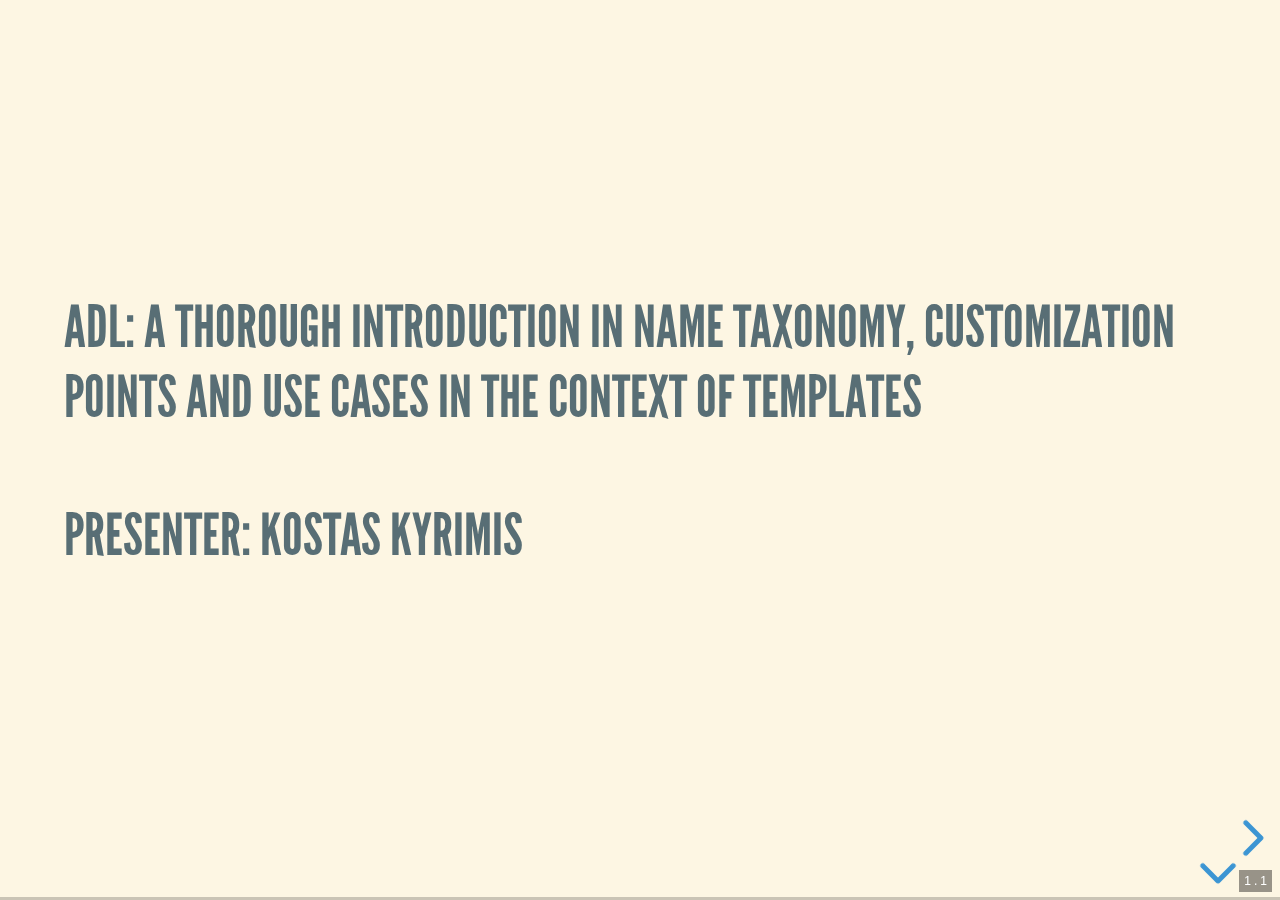
==== reveal.js/index.html @ f46b0c5a "Minor fixes" ====
<!doctype html>
<html>
  <head>
    <meta charset="utf-8">
    <meta name="viewport" content="width=device-width, initial-scale=1.0, maximum-scale=1.0, user-scalable=no">

    <title>reveal.js</title>

    <link rel="stylesheet" href="css/reset.css">
    <link rel="stylesheet" href="css/reveal.css">
    <link rel="stylesheet" href="css/theme/solarized.css">

    

    <!-- Theme used for syntax highlighting of code -->
    <link rel="stylesheet" href="lib/css/monokai.css">
    <style type="text/css">
      mark {
	  color: black;
      }
      .box {
	  width: 150px;
	  height: 75px;
	  background-color: black;
	  color: #fff;
	  padding: 20px;
	  position: relative;
	  margin: 40px;
	  float: left;
      }

      .box.arrow-top {
	  margin-top: 40px;
      }

      .box.arrow-top:after {
	  content: " ";
	  position: absolute;
	  right: 30px;
	  top: -15px;
	  border-top: none;
	  border-right: 15px solid transparent;
	  border-left: 15px solid transparent;
	  border-bottom: 15px solid black;
      }

      .box.arrow-right:after {
	  content: " ";
	  position: absolute;
	  right: -15px;
	  top: 15px;
	  border-top: 15px solid transparent;
	  border-right: none;
	  border-left: 15px solid black;
	  border-bottom: 15px solid transparent;
      }

      .box.arrow-bottom:after {
	  content: " ";
	  position: absolute;
	  right: 30px;
	  bottom: -15px;
	  border-top: 15px solid black;
	  border-right: 15px solid transparent;
	  border-left: 15px solid transparent;
	  border-bottom: none;
      }

      .box.arrow-left:after {
	  content: " ";
	  position: absolute;
	  left: -15px;
	  top: 15px;
	  border-top: 15px solid transparent;
	  border-right: 15px solid black;
	  border-left: none;
	  border-bottom: 15px solid transparent;
      }      
    </style>

    <!-- Printing and PDF exports -->
    <script>
      var link = document.createElement( 'link' );
      link.rel = 'stylesheet';
      link.type = 'text/css';
      link.href = window.location.search.match( /print-pdf/gi ) ? 'css/print/pdf.css' : 'css/print/paper.css';
      document.getElementsByTagName( 'head' )[0].appendChild( link );
    </script>
  </head>
  <body>
    <div class="reveal">
      <div class="slides">
	<section>
	  <!--ADL a thorough introduction in name taxonomy-->
    	  <section>
	    <h5 style="font-size:32px" align="left">
		ADL: a thorough introduction in name taxonomy, customization points and use cases in the context of templates
		<br>
		<br>
		Presenter: Kostas Kyrimis
	    </h5>
	  </section>
	  
	  <!--Outline-->
	  <section>
	      <h5 style="font-size:32px" >
		Outline <br>
		<ul style="font-size:18px";>
		  <li> Presenter information </li>
		  <li class="fragment"> When and why Argument Dependent Lookup(ADL)? </li>
		  <li class="fragment"> Name Taxonomy </li>
		  <li class="fragment"> Templates and ADL </li>
		  <li class="fragment"> Customization Points and Customization Point Objects(CPO) </li>
		</ul>
	      </h5>
	      <p class="fragment">I encourage Questions! </p>
	  </section>
	<!--End of outline-->
	</section>

        <!--Presenter Inforation-->
	<section>
	  <section>
	    <h5 style="font-size:32px" align="center">
	      Presenter Information
	    </h5>
	    <p style="font-size:18px">
	      <ul style="font-size:18px">
		<li class="fragment"> Software Engineer at Codeplay </li>
		<li class="fragment"> Feel free to reach me out -- I am an easy going person </li>
		<!-- Why I am here? Teaching because... Please feel free to catch up with me....  --> 
	      </ul>
	      <aside class="notes">
		<p>
		Working on ComputeCpp; Codeplay implementation of SYCL Khronos Group Open Standard.
	        Programming model that enables heterogeneous systems programming in single source C++
		</p>
	      </aside>
	    </p>
	  </section>
	  
	  <section>
	    <h5 style="font-size:32px" align="center">
	      Why ADL and why this talk?
	    </h5>
	    <p>
	      <ul style="font-size:18px">
		<li class="fragment"> Understand the fundamentals of ADL </li>
		<li class="fragment"> Make nonuntutive cases simple </li>
		<li class="fragment"> Discuss the common pitfalls and traps </li>
		<li class="fragment"> Generic code </li>
	      </ul>
	    </p>
	    <aside class="notes">
	      <p>
		<ul>
		  <li> ADL is fundamental to the language because it interacts with... excited to give a talk about... </li>
		  <li> You will learn: </li>
	          <li> How ADL works in depth </li>
	          <li> No-intuitive cases will no longer be seen as magic</li>
		  <li> Discuss the pitfalls and traps and how to guard against them </li>
		  <li> We will see ADL in action with generic code </li>
		  <li> Motivate: ADL is an open problem, maybe you get interested?</li>
		  <li> "Employ your time in improving yourself by other men's writings, so that you shall gain easily what
		  others have laboured hard for - Socrates" </li>
		</ul>
	      </p>
	    </aside>
	  </section>
	  <section>
	    <h5 style="font-size:32px" align="center">
	      References
	    </h5>
	    <p>
	      <ol style="font-size:18px">
		<li> Templates: The Complete Guide </li>
		<li> The C++ standard  </li>
		<li> Papers: P0934, P0846 </li>
		<li> Real life: code that I developed </li>
		<li> Libraries I interacted with(e.g. ranges TS,
		  <code>nlohmann::JSON</code> </li>
	      </ol>
	    </p>
	  </section>	  

	  <section>
	    <h5 style="font-size:32px" align="center">
	      Many thanks to...
	    </h5>
	    <p>
	      <ul style="font-size:18px">
		<li> Arthur O'Dwyer </li>	      
		<li> Christopher Di Bella </li>
		<li> Matt Godbolt </li>
	      </ul>
	    </p>
	  </section>
	</section>
	<!-- History, when and why ADL-->
 	<section>
	  <section>
	    <h5 style="font-size:32px" align="center">
	      When and why ADL?
	    </h5>
	    <p class="fragment" style="font-size:18px" align="left">
	      We want to use the <code>operator<<</code> without explicitly calling it
							 like a function with <code>std::operator&lt;&lt;</code>
	    </p>
	  
	    <pre class="fragment"><code class="c++" align="left" data-trim data-noescape>
	      #include &lt;iostream&gt;
	      int main() {
	        std::operator<<(std::cout, "Hello, World\n"); //Case 1
	        std::cout << "Hello, World\n";                //Case 2
	      }
	     </code></pre>
	    <aside class="notes">
	      <p>
		<ul>
		  <li> Koenig lookup, extended Koenig lookup </li>
		  <li> Had we not had a language feature (ADL), line 2 of the above code would be 
		    <font color="red">ill-formed</font>. Koenig Lookup was proposed for this matter
		    (it only applied to operators) and later it was “extended” – the feature that is now known
		    as ADL </li>
		</ul>
	      </p>
	    </aside>
	  </section>
	  
	  <section>
	    <p style="font-size:18px" align="center">	  
	      Q: Do we need ADL? </br>
              A: Yes, mainly for the following reasons:
              <ul style="font-size:18px">
		<li class="fragment"> Without ADL we beat the purpose of operator overloading  </li> 
		<li class="fragment"> C++ has non member functions </li>
		<li class="fragment"> Templates </li> 
	      </ul>
	    </p>
	    <aside class="notes">
	      <p>
		<ul>
		  <li> Sometimes these functions are part of a type’s interface.
		    For a class object, we always know that the entity we refer
		    to has a set of member functions which are defined in the encolsing scope of that
		    particular class type. </li>
		  <li> Therefore, we need a mechanism for associating non member
		    functions that are a part of the type’s interface. </li>
		  <li> As we shall see, templates undergo a process called two phase lookup which is ADL is fundamental.
	            Without it, the usability of templates would be greatly reduced.
		    On the contrary, uncostrained templates can be the source of weird errors(ADL bites). </li>
	      </p>
	    </aside>
	  </section>
	</section>

	<!-- Name Taxonomy-->
	  <section>
	    <section>
 	      <h5 style="font-size:32px" align="center">
		Name Taxonomy and name lookup in a nutshell
	      </h5>
	      <p style="font-size:18px" align="left">
		<ul style="font-size:18px"> 
		    <li class="fragment"> It's a two step process </li>
		    <li class="fragment"> A name can be either qualified or unqualified and if it's a template,
		     then it can also be dependent or nondependent </li>
		  </ul> 
		</p>
		<aside class="notes">
		    <li> Name taxonomy is important because it allows the programmer to reason about their code and make
		      non intuitive cases clear and easy to understand/argue about </li>
		    <li> Essentially, when the compiler sees a name, it must look it up somehow. The process of looking
		      up that name depends on the name taxonomy that the entity referred belongs </li>
		    <li> The standard defines name taxonomy in a non intutive way. But we can’t rely on the standard for
		      a day to day programming. We can hopefully get away for the most cases by understanding the following 4
		      categories </li> 
	      </aside>
	    </section>

	    <section>
	      <h5 style="font-size:32px" align="center">
		How does the compiler process a function call?
	      </h5>
	      <div class="box arrow-right">
		<p style="font-size:18px" align="left"> 1. Name Lookup </p>
	      </div>
	      <div class="box">
		<p style="font-size:18px" align="left"> 2. Overload resolution </p>
	      </div>
	      <br> <br> <br><br>
	      <div class="fragment">
		<div class="box arrow-right">
		  <p style="font-size:18px" align="left"> Name referred is</p>
		</div>
		<div class="box arrow-right">
		  <p style="font-size:18px" align="left"> Qualified </p>
		</div>
		<div class="box">
		  <p style="font-size:18px" align="left"> Template? Dependent or Nondependent </p>
		</div>
		<br> <br> <br><br>		
	      </div>
	      <div class="fragment">	      
		<div class="box arrow-right">
		  <p style="font-size:18px" align="left"> Name referred is </p>
		</div>
		<div class="box arrow-right">
		  <p style="font-size:18px" align="left"> Unqualified </p>
		</div>
		<div class="box">
		  <p style="font-size:18px" align="left"> Template? Dependent or Nondependent </p>
		</div>
	      </div>
	      <aside class="notes">
		<p style="font-size:18px" align="left">
		  <ul style="font-size:18px"> 
		    <li> It's a two step process </li>
		    <li> Name lookup controls overload resolution in a sense because... </li>
		    <li> A name can be Unqualified and therefore the name is searched under the rules defined in... </li>
		    <li> A name can be Qualified and therefore the name is searched </li>
		  </ul>
		</p>
	      </aside>
	    </section>

	    <!-- Qualified names -->
	    <section>
	      <h5 style="font-size:32px" align="center">
		Qualified names
	      </h5>
	      <p style="font-size:18px" align="left">
		<ul style="font-size:18px"> 
		  <li class="fragment"> Qualified names undergo qualified lookup </li>
		  <li class="fragment"> The lookup scope is the scope implied by the qualified construct. For example: </li>
		</ul>
	      </p>
	      <pre class="fragment"><code class="c++" align="left" data-trim data-noescape>
		struct MyType {
		  void member() { };
		}

		void g() { };
		
		void f(MyType a) {
		  a.member();
		  a.g();  //Ill-formed no foo in X
		}
	      </code></pre>
	      <aside class="notes">
		<p>
		  <ul>
		    <li> A qualified name is when a name is prefixed with one of the following:
		      <ul>
			<li> Scope resolution operator <code>scope::name</code> </li>
			<li> Member access operator <code>obj.member</code> and <code>obj&rarr;member</code> </li>
		    </ul> </li>
	      </aside>		     
	      
	    </section>
	    
	    <section>
	      <h5 style="font-size:32px" align="center">
		Unqualified names
	      </h5>
	      <p style="font-size:18px" align="left">
		<ul style="font-size:18px">
		  <li class="fragment"> Unqualified names undergo a two step process </li>
		  <li class="fragment"> Lookup sets: U for unqualified lookup and A for ADL </li>
		</ul>
	      </p>
	      <aside class="notes">
		<p>
		  <ul>
		    <li> Unqualified names are looked up in subsequent enclosing scopes. This is called unqualified lookup. In addition
		      to that, unqualified names “sometimes” undergo an extra step, the argument dependent lookup(ADL) </li>
		    <li> It's a two step process where the second step is optional </li> 
		    <li> Fortunately, it's easy to explain this with two sets: Let U be the set produced by the unqualified lookup
		      and A be the set produced by the argument dependent lookup. </li>
		  </ul>
		</p>
	      </aside>
	    </section>	      

	    <section>
	      <h5 style="font-size:32px" align="center">
		Step 1: unqualified lookup 
	      </h5>
	      <p style="font-size:18px" align="left">
		<ul style="font-size:18px">
		  <li class="fragment"> Perform the unqualified lookup by looking up in subsequent enclosing scopes. For example: </li>
		</ul>
	      </p>
	      <pre class="fragment"><code class="c++" align="left" data-trim data-noescape>
		struct MyType {
		  int member() { };
		}

		void f() { };
		
		void g(X a) {
		  member(); //Diagnostic: no f found
		  f(); //ok ::f() called
		}
	      </code></pre>
	    </section>	    

	    <section>
	      <h5 style="font-size:32px" align="center">
		Step 2: ADL
	      </h5>
	      <p style="font-size:18px" align="left">
		<ul style="font-size:18px">
		  <li> For each argument type T in a function call there are two sets (each of size zero or more)
		    <ul style="font-size:18px">
		      <li> Set N (associated namespaces) </li>
		      <li> Set E (associated entities) </li>
		    </ul>
		    typedefs and using-declarations do not! contribute to this set  </li>
		</ul>
	      </p>
	    </section>
	    
	    <section> 
	      <h5 style="font-size:32px" align="center">
		Step 2 is also optional
	      </h5>
	      <p style="font-size:18px" align="left">
		<ul style="font-size:18px">
		  <li> Let U be the set produced by (U)nqualified lookup and A the set produced by (A)DL.
		    If U contains:
		<ul style="font-size:18px">
		  <li> A declaration of a class member </li>
		  <li> A block scope function declaration that is not a using declaration </li>
		  <li> A declaration that is neither a function nor a function template </li>
		</ul>
		Then A is empty and the lookup does not proceed to step 2. </li>
		<ul>
	      </p>
	      </section>

	    <section> 
	      <h5 style="font-size:32px" align="center">
		The 7 rules of ADL
	      </h5>
	      <p style="font-size:18px" align="center">
		Classify each argument with 'category' T in a function call <code>f</code>
	      </p>
	      <aside class="notes">
		<p> Like a game </p>
	      </aside clas="notes">
	    </section>		

	    <section>
	      <h5 style="font-size:32px" align="center">
		1. T is a fundamental type
	      </h5>
	      <p style="font-size:18px" align="left">
		<ul class="fragment" style="font-size:18px">
		  <li> The set N, E are empty </li>
		  <li> For example: </li>
		</ul>
	      </p>
	      <pre class="fragment"><code class="c++" align="left" data-trim data-noescape>
		namespace N {
		  void f(int);
		}
		  
		int main() {
		  f(1); //Diagnostic, no f found
		}
	      </code></pre>
	    </section>	    

	    <section>
	      <h5 style="font-size:32px" align="center">
		2. T is of a class type
	      </h5>
	      <p style="font-size:18px" align="left">
		<ul class="fragment" style="font-size:18px">
		  <li> E is {class itself, the class which is a member to(if any) and any indirect or direct base classes} </li>
		  <li >N is {innermost enclosing namespaces of its associated entities} </li>
		</ul>
	      </p>
	      <pre class="fragment"><code class="c++" align="left" data-trim data-noescape>
		namespace L {
		  struct lib_type;
		  void f(lib_type t);
		}

		namespace U {
		  struct user_type : public L::lib_type { };
		  void f(user_type t);
		}
		  
		int main() {
		  U::user_type t;
		  f(t); //Which are the canditates fed to the overload resolution?
		}
	      </code></pre>
	      <p style="font-size:18px" align="left">
		<ul class="fragment" style="font-size:18px">
		  <li> Step 1. Unqualified lookup finds nothing U is empty </li>
		  <li> Step 2. E { lib_type, user_type } and N { L, U }. ADL finds { <code>L::f()</code>, <code>U::f()</code> } </li>
		  <li> Overload resolution picks <code>U::f()</code> as a better match</li>
		</ul>
	      </p>
	    </section>

	    <section>
	      <h5 style="font-size:32px" align="center">
		3. T is an Enum 
	      </h5>
	      <p style="font-size:18px" align="left">
		<ul class="fragment" style="font-size:18px">
		  <li> E is {the enum itself, if it's a class member-the member's class}
		  <li> N is {innermost enclosing namespaces of its declaration} </li>
		</ul>
	      </p>
	      <pre class="fragment"><code class="c++" align="left" data-trim data-noescape>
		  namespace N {
		    enum color { //works with enum class as well
		      GREEN
		    };
		  
		    void f(color c) { };
		  }

		  void h() {
		    f(N::GREEN); //ok, ADL finds N::f(color c)
		  }
	      </code></pre> 
	      <p style="font-size:18px" align="left">
		<ul class="fragment" style="font-size:18px">
		  <li> E { color }, N { N } </li>
		  <li> Unqualified lookup finds nothing and U is empty, ADL finds { <code>N::f()</code> } </li>
		</ul>
	      </p>
	    </section>

	    <section>
	      <h5 style="font-size:32px" align="center">
		4. T is a pointer to X or an array of X
	      </h5>
	      <p style="font-size:18px" align="left">
		<ul class="fragment" style="font-size:18px">
		  <li> N, E is { entities associated with X } </li>
		</ul>
	      </p>
	      <pre class="fragment"><code class="c++" align="left" data-trim data-noescape>
		 namespace L {
		   struct LibType { };
		   void f(LibType *ptr) { }
		 }

		 void h() {
		   L::LibType *foo = nullptr;
		   f(foo); // ok
		 }
	      </code></pre> 
	      <p style="font-size:18px" align="left">
		<ul class="fragment" style="font-size:18px">
		  <li> Unqualified lookup finds nothing. U is empty </li>
		  <li> ADL finds, E {<code>L::LibType</code>} and U { L }.
		    Therefore, we feed {<code>L::f(LibType *ptr)</code>}
		    to the overload resolution </li>
		</ul>
	      </p>
	    </section>	    	    

	    <section>
	      <h5 style="font-size:32px" align="center">
		5. T is a function type
	      </h5>
	      <p style="font-size:18px" align="left">
		<ul class="fragment" style="font-size:18px">
		  <li> N, E is { function parameter types, return type  } </li>
		</ul>
	      </p>
	      <pre class="fragment"><code class="c++" align="left" data-trim data-noescape>
		 namespace L {
		   struct LibType { };
		   void f(void (*func)(LibType)) { };
		 }

		 void custom(L::LibType t) {
		 //do something
		 }

		 void h() {
		   f(custom); // ok
		 }
	      </code></pre>
	      <p style="font-size:18px" align="left">
		<ul class="fragment" style="font-size:18px">
		  <li> Unqualified lookup finds nothing. U is empty </li>
		  <li> ADL finds, E {<code>L::LibType</code>} and U { L }.
		    Therefore, A is {<code>L::f(LibType *ptr)</code>} </li>
		</ul>
	      </p>
	    </section>

	    <section>
	      <h5 style="font-size:32px" align="center">
		6. T is a pointer to a member function of a class X 
	      </h5> 
	      <p style="font-size:18px" align="left">
		<ul class="fragment" style="font-size:18px">
		  <li> N, E is {rule#5, rule#2} </li>
		</ul>
	      </p>
	      <pre class="fragment"><code class="c++" align="left" data-trim data-noescape>
		 namespace L {
		   struct LibType {
		     void f() { };
		   };

		   void g(void (LibType::* func)()) { };
		 }
		 
		 void h() {
		   void (L::LibType::* fun)() = nullptr; 
		   g(fun); //ok
		 }
	      </code></pre>
	    </section>

	    <section>
	      <h5 style="font-size:32px" align="center">
		7. T is a pointer to a data member of a class X 
	      </h5>
	      <p class="fragment" style="font-size:18px" align="left">
		<ul class="fragment" style="font-size:18px">
		  <li> N,E is {rule #2, associated namespaces and entities of the member type} </li>
 		</ul>
	      </p>
	      <pre class="fragment"><code class="c++" align="left" data-trim data-noescape>
		 namespace L {
		   struct LibType {
		     int var = 0;
		   };
		 
		   void g(int LibType::* ptr) { };
		 }
		 
		 void f() {
		   int L::LibType::* ptr = nullptr;
		   g(ptr); //ok
		 }
	      </code></pre>
	      <aside class="notes">
		<p>
		  <ul>
		    <li> What if we pass a name that it's an overload?  </li>
		    <li> Mention the bonus section found online! </li>
		  </ul>
		</p>
	      </aside>
	    </section>
	  <!--This closes name taxonomy -->
	  </section>

	  <!-- Templates and ADL -->
	  <section>
	    <section>
	      <h5 style="font-size:32px" align="center">
		Templates and ADL
	      </h5>
	      <p style="font-size:18px" align="left">
		<ul style="font-size:18px">
		  <li> How does ADL work for function templates? How does the compiler
		       resolve a call to <code>f(arg)</code> where f is a function template specialization? </li>
		  <li> How does ADL work for arguments that are themselves templates? </li>
		</ul>		
	      </p>
	      <aside class="notes">
		<p>
		  <ul>
		    <li> What is a template specilization? What is instantiation? Discuss 
                  very briefly the terminology to avoid confusions </li>
		    <li> Terminology is important! Specialization, instantiation? Function
		  template or template function? </li>
		    <li> We need to revise the previous rules and consider
		  dependent names </li>
		</p>
	      </aside>
	    </section>

	    <section>
	      <h5 style="font-size:32px" align="center">
		The 7 rules of ADL: #2 revised. T is a class template specialization. 
	      </h5>
	      <p style="font-size:18px" align="left">
		<ul style="font-size:18px">
		  <li> E is { also include: <font color="red"> entities
		       associated with the types of the template and template template
		       arguments </font>}</li>
                  <li> N is { also include: <font color="red"> entities associated with
		      the types of the template and template template arguments </font>}
		  </li>
		</ul>		
	      </p>
	      <pre class="fragment"><code class="c++" align="left" data-trim data-noescape>
		 namespace L {
		   template&lt;typename T&gt;
		   struct foo {};  
		 }

		 namespace U {
		  struct user_type { };

		  template&lt;typename... Args&gt;
		  void match_anything(Args&&... arg) {}
		 }

		 void g() {
		   match_anything(L::foo&lt;U::user_type&gt;{}); //ok
		 }
	      </code></pre>
	      
	    </section>	    
	    
	    <section>
	      <h5 style="font-size:32px" align="center">
		Dependent and non dependent names 
	      </h5>
	      <p style="font-size:18px" align="left">
		<ul class="fragment" style="font-size:18px">
		  <li> A name is a dependent name if it depends on a template
		    parameter. </li>
		  <li> Which of the following using declarations are type dependent? </li>
		</ul>		
	      </p>
	      <pre class="fragment"><code class="c++" align="left" data-trim data-noescape>
		#include&lt;vector&gt;

		template&lt;typename T&gt;
		struct foo {
		  using it = typename std::vector&lt;T&gt;::iterator;
		}

		struct FooBar {
		  using T = int;
		  using it = std::vector&lt;T&gt;::iterator;
		};
	      </code></pre>
	    </section>
	    
	    <section>
	      <h5 style="font-size:32px" align="center">
		Two phase lookup
	      </h5>
	      <p style="font-size:18px" align="left">
		<ul style="font-size:18px"> 
		    <li> When the template is instantiated, unqualified
		    dependent names undergo an ADL. For example: </li>
		</ul>		
	      </p>
	      <pre class="fragment"><code class="c++" align="left" data-trim data-noescape>
		namespace N {
		  template&lt;typename T&gt;
		  struct foo {};
		
		  template&lt;typename T&gt;
		  void f(T t) {
		    g(t);
		  }
		}

		struct MyType {};
		
		template&lt;typename T&gt;
		void g(T t) {}

		void h() {
		  g(N::foo&lt;int&gt;{});         //Is this valid? Case 1
		  f(N::foo&lt;MyType&gt;{});      //Is this valid? Case 2
		  f&lt;int&gt;(N::foo&lt;MyType&gt;{}); //Is this valid? Case 3		
		}
	      </code></pre>
	      <aside class="notes">
		<p>
		  <ul>
		    <li> Recall the diagram </li>		  
		    <li> Non dependent names (unqualified or qualified) are looked up with the rules we described </li>
		    <li> Unqualified dependent names are looked up using the unqualified lookup rules but they are not complete
		      until the point of instantiation(POI) of the template. </li>
		  </ul>
		</p>
	      </aside>
	    </section>

	    <section>
	      <h5 style="font-size:32px" align="center">
		Friends and ADL 
	      </h5>
	      <p style="font-size:18px" align="left">
		<ul style="font-size:18px">
		  <li> Dependent friends can be found by ADL. For example: </li>
		</ul>		
	      </p>
	      <pre class="fragment"><code class="c++" align="left" data-trim data-noescape>
		namespace N {
		  template&lt;typename T&gt;
		  class foo {
		   public:
		     friend void f(foo&lt;T&gt; v) { } 
		  };
		}

		void h() {
		  N::foo&lt;int&gt; obj;
		  f(obj);
		}
	      </code></pre>
	      <aside class="notes">
		<p> History here: In 1994, it used to be the case that in-class friend
		    definitions were injected into the outerclosing namespace,
		    a process known as friend-name-injection(Barton–Nackman trick) which was later
		    replaced by ADL
		</p>
	      </aside>
	    </section>

	    <section>
	      <h5 style="font-size:32px" align="center">
		Bitten by ADL 1: Unconstrained Templates and unspecified behaviour 
	      </h5>
	      <p style="font-size:18px" align="left">
		<ul style="font-size:18px">	
		  <li> What will the following code call? </li>
		  <li> Which canditates are fed to the overload resolution? </li>
		  <li> Does this code look familiar? </li>
		</ul>		
	      </p>
	      <pre class="fragment"><code class="c++" align="left" data-trim data-noescape>
		#include &lt;memory&gt;
		#include &lt;iostream&gt;

		namespace lib {
		  struct lib_type { };
		}

		namespace user {
 		  using my_type = std::shared_ptr&lt;lib::lib_type&gt;;

		  void tie(my_type const& t1, my_type const& t2) {
		    std::cout << "Unqualified look up finds me but...\n";
		  }

		  void oups() {
		    auto t1 = std::make_shared&lt;lib::lib_type&gt;();
		    auto t2 = std::make_shared&lt;lib::lib_type&gt;();
		    tie(t1, t2);
		  }
		}
			
		int main() {
		  user::oups();
		}
	      </code></pre>	
	      <p style="font-size:18px" align="left">
		<ul class="fragment" style="font-size:18px">
		  <li> Unqualified lookup finds <code>user::tie</code>. O is {user::tie} </li>
		  <li> ADL finds <code>std::tie</code>. A is {std::tie} </li>
		  <li> Overload resolution resolves <code>std::tie</code> as a better match </li>
		</ul>		
	      </p>
	    </section>		    

	    <section>
	      <h5 style="font-size:32px" align="center">
		Bitten by ADL 2: another look on unspecified behavior 
	      </h5>
	      <p style="font-size:18px" align="left">
		<ul style="font-size:18px">
		  <!-- provide the general idea -->
		  <li> The following attempt might lead to surprises </li>
		</ul>		
	      </p>
	      <pre class="fragment"><code class="c++" align="left" data-trim data-noescape>
		 #include &lt;vector&gt;

		 namespace U {
		   struct Customer { };		  
		   using index = std::vector&lt;Customer&gt;;

		   void copy(index const& idA, index const& idB, bool b) { }
		    
		   void g(index const& id) {
		     copy(id, id, false):
		   }
		 }
	      </code></pre>
	    </section>

	    <section>
	      <h5 style="font-size:32px" align="center">
		Bitten by ADL 3: Iterators and Algorithms 
	      </h5>
	      <p style="font-size:18px" align="left">
		<ul style="font-size:18px">
		  <li> Iterators is the glue between algorithms and containers </li>
		  <li> The following attempt might lead to surprises </li>
		</ul>		
	      </p>
	      <pre class="fragment"><code class="c++" align="left" data-trim data-noescape>
		 #include &lt;algorithm&gt;
		 #include &lt;array&gt;		    
		 #include &lt;vector&gt;

		 int main() {
		   int a[] = {1, 2, 3, 4};
		   auto arr = std::array&lt;int, 4&gt;{ {1, 2, 3, 4} };
		   auto v = std::vector&lt;int&gt;{ {1, 2, 3, 4} };

		   using std::begin;
		   using std::end;

		   constexpr int key = 4;

		   find(a, a + 4, key);              //1
		   find(begin(arr), end(arr), key);  //2
		   find(begin(v), end(v), key);      //3
		 }
	      </code></pre>
	    </section>
	    
	    <section>
	      <h5 style="font-size:32px" align="center">
		Guidelines:
	      </h5>
	      <p style="font-size:18px" align="left">
		<ul style="font-size:18px">
		  <li> Herb Sutter and Andrei Alexandrescu established the interface principle which essential comes down to two items:
		    <ul style="font-size:18px">
		      <li> 57. Keep a type and its nonmember function interface in the same namespace.</li>
		      <li> 58. Keep types and functions in separate namespaces unless they’re specifically intended to work together. </li>
		    </ul>
		  </li>
		  <li> Think twice for unqualified calls to functions that accept iterator arguments </li>
		  <li> T.47: Avoid highly visible unconstrained templates with common names </li>
		  <li> C.168 Define overloaded operators in the namespace of their operands. Follows the interface principle </li>
		</ul>		
	      </p>
	    </section>	    
	    
	  <!-- This closes templates and ADL -->
	  </section>

	  <section> 
	    <section>
	      <h5 style="font-size:32px" align="center">
		When generic code doesn't quite cut it: customization Points
	      </h5>
	      <p style="font-size:18px" align="left">
		<ul style="font-size:18px"> <!--
		  <li> Generic code shiped by libraries doesn't always work
		       out of the box for types that are defined by the users
		  </li>
		  <li> For example, a library function like <code>std::swap_ranges()</code>,
		       calls swap internally and must consider any user defined <code>swap()</code>
		       for a user defined type T
		  </li> -->
		  <li> A library function like <code>std::swap_ranges()</code>,
		       calls swap internally and must consider any user defined overload of <code>swap()</code>
		  </li>
		  <li> A library must assert:
		    <ul style="font-size:18px">
		      <li> General cases are covered intuitevly </li>
		      <li> Delegate the behaviour to the user when required. The hooking point </li>
		    </ul>
		  </li>
		</ul>		
	      </p>
	    </section>
	    <section>
	      <h5> The two step dance: </h5>
	      <pre><code class="c++" align="left" data-trim data-noescape>
		  #include&lt;algorithm&gt;
		  namespace MyLib {
		    template&lt;typename T&gt;
		    struct retailer {
		      void process(T a, T b) {
		        using std::swap;
		        swap(a, b);
		      }
		    };
		  }

		  void f(MyLib::retailer ret) {
		    some_lib_type_t a;
		    some_other_lib_type b;
		    re.process(a, b);
		  }
	      </code></pre>
	    </section>

	    <section>
	      <h5> Customization Points </h5>
	      <pre><code class="c++" align="left" style="font-size:18px" data-trim data-noescape>
		#include&lt;iostream&gt;
		#include&lt;algorithm&gt;
		#include&lt;vector&gt;
		#include&lt;random&gt;

		struct MyType {
		  friend bool operator&lt;(const MyType& a, const MyType& b) {
		     return a.m_i &lt; b.m_i;
		   }

		  friend std::ostream& operator&lt;&lt;(std::ostream& os, const MyType& obj) {
		    return os &lt;&lt; obj.m_i;
		  }
  
		  int m_i;
		};

		/*
		void swap(MyType& a, MyType& b) {
		  std::cout &lt;&lt; "hook\n";
		} */

		void customization_point_story_teller() {
		  auto v1 = std::vector&lt;MyType&gt;(10);
		  auto v2 = std::vector&lt;MyType&gt;(10);  

		  fill_random_input(v1, v2); //just a function that fills the vector

		  using std::begin;
		  using std::end;
		  std::swap_ranges(begin(v1), end(v1), begin(v2));
		}
	      </code></pre>	
	    </section>
	    <section>
	      <h5 style="font-size:32px" align="center">
		When customization points don't quite cut it: enter customization point objects!
	      </h5>
	      <p style="font-size:18px" align="left">
		<ul style="font-size:18px">
		  <!-- a library solution for a language feature problem -- Thanks Chris ;) -->
		  <li> It's a design pattern </li>
		  <li> Customization point objects are function objects that perform ADL
		    on users behalf </li>
		</ul>		
	      </p>
	    </section>
	    
	    <section>
	      <pre><code class="c++" align="left" style="font-size:18px" data-trim data-noescape>
		 namespace lib {
		   namespace detail {
		      struct no_adl_tag { };

		       //disable std::swap locally
		       template &lt;typename T&gt;
		       no_adl_tag swap(T&& a, T&& b) = delete;
    
		       //if there is any user defined overload
		       template &lt;typename T&gt;
		       decltype(super_swap(std::declval&lt;T&gt;(), std::declval&lt;T&gt;()))
		       try_to_swap(int);

		       //fallback, i.e. no user overload found
		       template &lt;typename T&gt;
		       no_adl_tag try_to_swap(long);

		       template &lt;typename T&gt;
		       inline constexpr bool is_adl_super_swapable =
		       !std::is_same_v&lt;decltype(detail::try_to_swap&lt;T&gt;(42)) , no_adl_tag&gt;;

		       struct super_swap_fn {
		         //Enable me there is a user defined overload of swap
		         template&lt;typename T&gt;
		         constexpr std::enable_if_t&lt;detail::is_adl_super_swapable&lt;T&gt;&gt;
		         operator()(T&& t1, T&& t2) const {
		           std::cout &lt;&lt; "indirection\n";
 		           return super_swap(std::forward&lt;T&gt;(t1),
                                             std::forward&lt;T&gt;(t2));
		         }
	      </code></pre>
	    </section>
	    <section>
	      <pre><code class="c++" align="left" style="font-size:18px" data-trim data-noescape>	      
		       //Otherwise fallback to the generic case which is std::swap
		       template&lt;typename T&gt;
		       constexpr std::enable_if_t&lt;!detail::is_adl_super_swapable&lt;T&gt;&gt;
		       operator()(T&& t1, T&& t2) const {
		         //fallback for std::swap
		         std::cout &lt;&lt; "fallback std::swap\n";
		         return std::swap(std::forward&lt;T&gt;(t1),
		         std::forward&lt;T&gt;(t2));
		        } 
		      };
		    } //namespace detail 
		    //super_swap is a CPO. Inline constexpr allows multiple definitions		    
		    //of super_swap in different translation units.
		    inline constexpr auto super_swap = detail::super_swap_fn();
		  } //namespace lib

		  namespace user {
		    struct MyType {};

		    void super_swap(MyType& t1, MyType& t2) {
		      std::cout &lt;&lt; "I am a CPO\n";
		    }

		    void f() {
		      MyType t1, t2;
		      auto v = std::vector&lt;MyType&gt;(3);
		      //using lib::super_swap;
		      lib::super_swap(t1, t2);
		      //std::for_each(v.begin(), v.end(), super_swap);
		   }
		 } //namespace user 
		
	      </code></pre>	
	    </section>
	    <section>
 	      <p style="font-size:18px" align="center">
		Thank you for listening! Any questions?
	      </p>
	    </section>
	  </section>
	  
      </div>
    </div>

    <script src="js/reveal.js"></script>
    
    <script>
      // More info about config & dependencies:
      // - https://github.com/hakimel/reveal.js#configuration
      // - https://github.com/hakimel/reveal.js#dependencies
      Reveal.initialize({
	  dependencies: [
	      { src: 'plugin/markdown/marked.js' },
	      { src: 'plugin/markdown/markdown.js' },
	      { src: 'plugin/notes/notes.js', async: true },
	      { src: 'plugin/highlight/highlight.js', async: true }
	  ],
          slideNumber: true,
	  width: 640,
	  height: 480
      });
    </script>
  </body>
</html>
---- reveal.js/css/theme/solarized.css ----
/**
 * Solarized Light theme for reveal.js.
 * Author: Achim Staebler
 */
@import url(../../lib/font/league-gothic/league-gothic.css);
@import url(https://fonts.googleapis.com/css?family=Lato:400,700,400italic,700italic);
/**
 * Solarized colors by Ethan Schoonover
 */
html * {
  color-profile: sRGB;
  rendering-intent: auto; }

/*********************************************
 * GLOBAL STYLES
 *********************************************/
body {
  background: #fdf6e3;
  background-color: #fdf6e3; }

.reveal {
  font-family: "Lato", sans-serif;
  font-size: 40px;
  font-weight: normal;
  color: #657b83; }

::selection {
  color: #fff;
  background: #d33682;
  text-shadow: none; }

::-moz-selection {
  color: #fff;
  background: #d33682;
  text-shadow: none; }

.reveal .slides section,
.reveal .slides section > section {
  line-height: 1.3;
  font-weight: inherit; }

/*********************************************
 * HEADERS
 *********************************************/
.reveal h1,
.reveal h2,
.reveal h3,
.reveal h4,
.reveal h5,
.reveal h6 {
  margin: 0 0 20px 0;
  color: #586e75;
  font-family: "League Gothic", Impact, sans-serif;
  font-weight: normal;
  line-height: 1.2;
  letter-spacing: normal;
  text-transform: uppercase;
  text-shadow: none;
  word-wrap: break-word; }

.reveal h1 {
  font-size: 3.77em; }

.reveal h2 {
  font-size: 2.11em; }

.reveal h3 {
  font-size: 1.55em; }

.reveal h4 {
  font-size: 1em; }

.reveal h1 {
  text-shadow: none; }

/*********************************************
 * OTHER
 *********************************************/
.reveal p {
  margin: 20px 0;
  line-height: 1.3; }

/* Ensure certain elements are never larger than the slide itself */
.reveal img,
.reveal video,
.reveal iframe {
  max-width: 95%;
  max-height: 95%; }

.reveal strong,
.reveal b {
  font-weight: bold; }

.reveal em {
  font-style: italic; }

.reveal ol,
.reveal dl,
.reveal ul {
  display: inline-block;
  text-align: left;
  margin: 0 0 0 1em; }

.reveal ol {
  list-style-type: decimal; }

.reveal ul {
  list-style-type: disc; }

.reveal ul ul {
  list-style-type: square; }

.reveal ul ul ul {
  list-style-type: circle; }

.reveal ul ul,
.reveal ul ol,
.reveal ol ol,
.reveal ol ul {
  display: block;
  margin-left: 40px; }

.reveal dt {
  font-weight: bold; }

.reveal dd {
  margin-left: 40px; }

.reveal blockquote {
  display: block;
  position: relative;
  width: 70%;
  margin: 20px auto;
  padding: 5px;
  font-style: italic;
  background: rgba(255, 255, 255, 0.05);
  box-shadow: 0px 0px 2px rgba(0, 0, 0, 0.2); }

.reveal blockquote p:first-child,
.reveal blockquote p:last-child {
  display: inline-block; }

.reveal q {
  font-style: italic; }

.reveal pre {
  display: block;
  position: relative;
  width: 90%;
  margin: 20px auto;
  text-align: left;
  font-size: 0.4em;
  font-family: monospace;
  line-height: 1.2em;
  word-wrap: break-word;
  box-shadow: 0px 5px 15px rgba(0, 0, 0, 0.15); }

.reveal code {
  font-family: monospace;
  text-transform: none; }

.reveal pre code {
  display: block;
  padding: 5px;
  overflow: auto;
  max-height: 100%;
  word-wrap: normal; }

.reveal table {
  margin: auto;
  border-collapse: collapse;
  border-spacing: 0; }

.reveal table th {
  font-weight: bold; }

.reveal table th,
.reveal table td {
  text-align: left;
  padding: 0.2em 0.5em 0.2em 0.5em;
  border-bottom: 1px solid; }

.reveal table th[align="center"],
.reveal table td[align="center"] {
  text-align: center; }

.reveal table th[align="right"],
.reveal table td[align="right"] {
  text-align: right; }

.reveal table tbody tr:last-child th,
.reveal table tbody tr:last-child td {
  border-bottom: none; }

.reveal sup {
  vertical-align: super;
  font-size: smaller; }

.reveal sub {
  vertical-align: sub;
  font-size: smaller; }

.reveal small {
  display: inline-block;
  font-size: 0.6em;
  line-height: 1.2em;
  vertical-align: top; }

.reveal small * {
  vertical-align: top; }

/*********************************************
 * LINKS
 *********************************************/
.reveal a {
  color: #268bd2;
  text-decoration: none;
  -webkit-transition: color .15s ease;
  -moz-transition: color .15s ease;
  transition: color .15s ease; }

.reveal a:hover {
  color: #78b9e6;
  text-shadow: none;
  border: none; }

.reveal .roll span:after {
  color: #fff;
  background: #1a6091; }

/*********************************************
 * IMAGES
 *********************************************/
.reveal section img {
  margin: 15px 0px;
  background: rgba(255, 255, 255, 0.12);
  border: 4px solid #657b83;
  box-shadow: 0 0 10px rgba(0, 0, 0, 0.15); }

.reveal section img.plain {
  border: 0;
  box-shadow: none; }

.reveal a img {
  -webkit-transition: all .15s linear;
  -moz-transition: all .15s linear;
  transition: all .15s linear; }

.reveal a:hover img {
  background: rgba(255, 255, 255, 0.2);
  border-color: #268bd2;
  box-shadow: 0 0 20px rgba(0, 0, 0, 0.55); }

/*********************************************
 * NAVIGATION CONTROLS
 *********************************************/
.reveal .controls {
  color: #268bd2; }

/*********************************************
 * PROGRESS BAR
 *********************************************/
.reveal .progress {
  background: rgba(0, 0, 0, 0.2);
  color: #268bd2; }

.reveal .progress span {
  -webkit-transition: width 800ms cubic-bezier(0.26, 0.86, 0.44, 0.985);
  -moz-transition: width 800ms cubic-bezier(0.26, 0.86, 0.44, 0.985);
  transition: width 800ms cubic-bezier(0.26, 0.86, 0.44, 0.985); }

/*********************************************
 * PRINT BACKGROUND
 *********************************************/
@media print {
  .backgrounds {
    background-color: #fdf6e3; } }
---- reveal.js/lib/css/monokai.css ----
/*
Monokai style - ported by Luigi Maselli - http://grigio.org
*/

.hljs {
  display: block;
  overflow-x: auto;
  padding: 0.5em;
  background: #272822;
  color: #ddd;
}

.hljs-tag,
.hljs-keyword,
.hljs-selector-tag,
.hljs-literal,
.hljs-strong,
.hljs-name {
  color: #f92672;
}

.hljs-code {
  color: #66d9ef;
}

.hljs-class .hljs-title {
  color: white;
}

.hljs-attribute,
.hljs-symbol,
.hljs-regexp,
.hljs-link {
  color: #bf79db;
}

.hljs-string,
.hljs-bullet,
.hljs-subst,
.hljs-title,
.hljs-section,
.hljs-emphasis,
.hljs-type,
.hljs-built_in,
.hljs-builtin-name,
.hljs-selector-attr,
.hljs-selector-pseudo,
.hljs-addition,
.hljs-variable,
.hljs-template-tag,
.hljs-template-variable {
  color: #a6e22e;
}

.hljs-comment,
.hljs-quote,
.hljs-deletion,
.hljs-meta {
  color: #75715e;
}

.hljs-keyword,
.hljs-selector-tag,
.hljs-literal,
.hljs-doctag,
.hljs-title,
.hljs-section,
.hljs-type,
.hljs-selector-id {
  font-weight: bold;
}
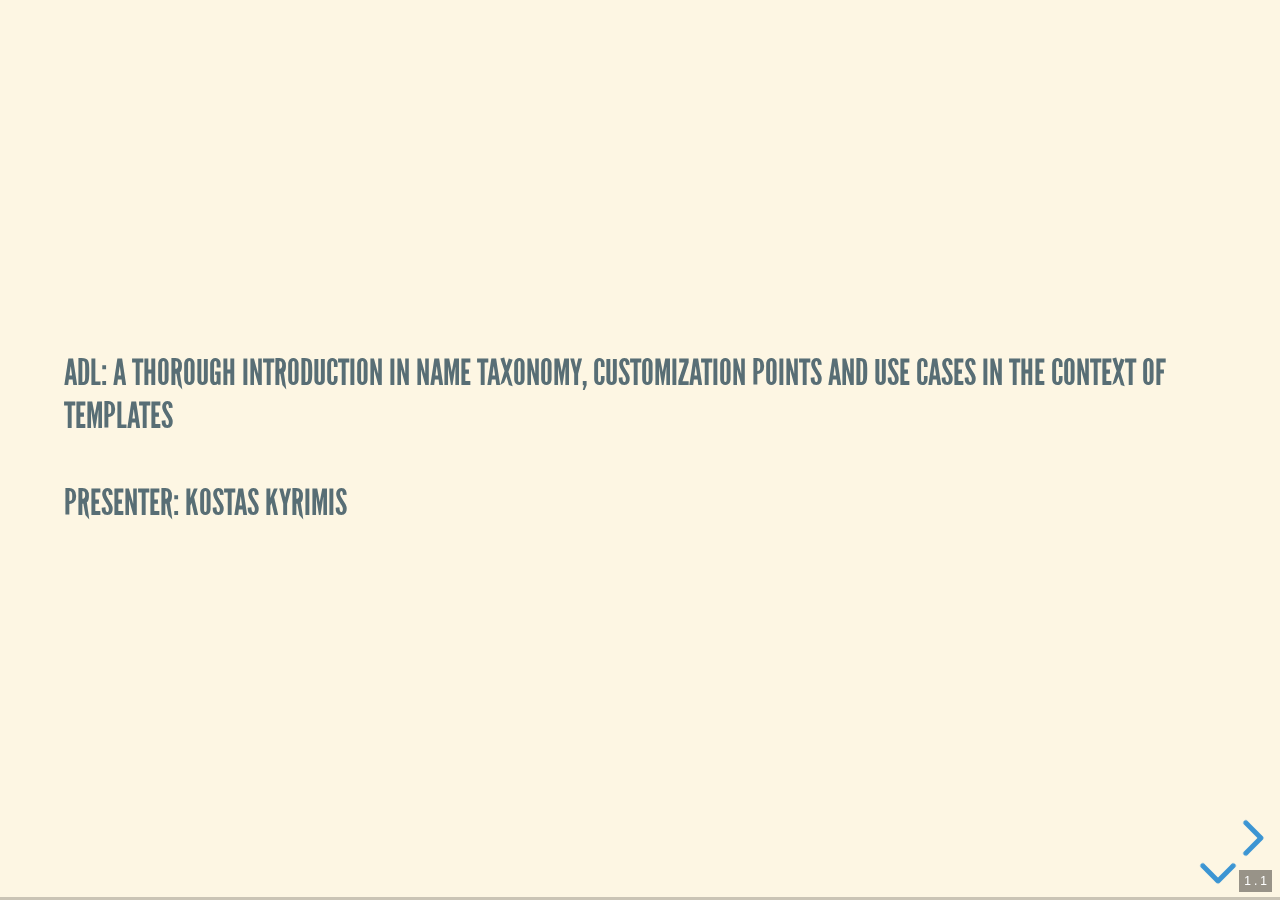
==== commit babea257: "Simplified code examples in templates section" ====
--- a/reveal.js/index.html
+++ b/reveal.js/index.html
@@ -336,15 +336,15 @@
 		</ul>
 	      </p>
 	      <pre class="fragment"><code class="c++" align="left" data-trim data-noescape>
-		struct MyType {
-		  void member() { };
-		}
+		struct factory {
+		  void process() { };
+		};
 
 		void g() { };
 		
-		void f(MyType a) {
-		  a.member();
-		  a.g();  //Ill-formed no foo in X
+		void f(factory f) {
+		  f.process();
+		  f.g();  //Ill-formed no foo in X
 		}
 	      </code></pre>
 	      <aside class="notes">
@@ -392,15 +392,15 @@
 		</ul>
 	      </p>
 	      <pre class="fragment"><code class="c++" align="left" data-trim data-noescape>
-		struct MyType {
-		  int member() { };
-		}
+		struct factory {
+		  int process() { };
+		};
 
 		void f() { };
 		
-		void g(X a) {
-		  member(); //Diagnostic: no f found
-		  f(); //ok ::f() called
+		void g(factory a) {
+		  process(); //Diagnostic: no f found
+		  f();       //ok ::f() called
 		}
 	      </code></pre>
 	    </section>	    
@@ -413,8 +413,8 @@
 		<ul style="font-size:18px">
 		  <li> For each argument type T in a function call there are two sets (each of size zero or more)
 		    <ul style="font-size:18px">
+		      <li> Set E (associated entities) </li>		      
 		      <li> Set N (associated namespaces) </li>
-		      <li> Set E (associated entities) </li>
 		    </ul>
 		    typedefs and using-declarations do not! contribute to this set  </li>
 		</ul>
@@ -484,24 +484,24 @@
 	      </p>
 	      <pre class="fragment"><code class="c++" align="left" data-trim data-noescape>
 		namespace L {
-		  struct lib_type;
-		  void f(lib_type t);
+		  struct factory;
+		  void process(lib_type t);
 		}
 
 		namespace U {
-		  struct user_type : public L::lib_type { };
-		  void f(user_type t);
+		  struct user_factory : public L::factory { };
+		  void process(user_factory t);
 		}
 		  
 		int main() {
-		  U::user_type t;
-		  f(t); //Which are the canditates fed to the overload resolution?
+		  U::user_factory t;
+		  process(t); //Which are the canditates fed to the overload resolution?
 		}
 	      </code></pre>
 	      <p style="font-size:18px" align="left">
 		<ul class="fragment" style="font-size:18px">
 		  <li> Step 1. Unqualified lookup finds nothing U is empty </li>
-		  <li> Step 2. E { lib_type, user_type } and N { L, U }. ADL finds { <code>L::f()</code>, <code>U::f()</code> } </li>
+		  <li> Step 2. E { factory, user_factory } and N { L, U }. ADL finds { <code>L::process()</code>, <code>U::process()</code> } </li>
 		  <li> Overload resolution picks <code>U::f()</code> as a better match</li>
 		</ul>
 	      </p>
@@ -519,7 +519,7 @@
 	      </p>
 	      <pre class="fragment"><code class="c++" align="left" data-trim data-noescape>
 		  namespace N {
-		    enum color { //works with enum class as well
+		    enum class color { 
 		      GREEN
 		    };
 		  
@@ -527,7 +527,7 @@
 		  }
 
 		  void h() {
-		    f(N::GREEN); //ok, ADL finds N::f(color c)
+		    f(N::color::GREEN); //ok, ADL finds N::f(color c)
 		  }
 	      </code></pre> 
 	      <p style="font-size:18px" align="left">
@@ -549,20 +549,20 @@
 	      </p>
 	      <pre class="fragment"><code class="c++" align="left" data-trim data-noescape>
 		 namespace L {
-		   struct LibType { };
-		   void f(LibType *ptr) { }
+		   struct factory { };
+		   void process(factory *ptr) { }
 		 }
 
 		 void h() {
-		   L::LibType *foo = nullptr;
-		   f(foo); // ok
+		   L::factory *f = nullptr;
+		   process(f); // ok
 		 }
 	      </code></pre> 
 	      <p style="font-size:18px" align="left">
 		<ul class="fragment" style="font-size:18px">
 		  <li> Unqualified lookup finds nothing. U is empty </li>
-		  <li> ADL finds, E {<code>L::LibType</code>} and U { L }.
-		    Therefore, we feed {<code>L::f(LibType *ptr)</code>}
+		  <li> ADL finds, E {<code>L::factory</code>}, N {L}.
+		    Therefore, we feed {<code>L::process(factory *ptr)</code>}
 		    to the overload resolution </li>
 		</ul>
 	      </p>
@@ -579,11 +579,11 @@
 	      </p>
 	      <pre class="fragment"><code class="c++" align="left" data-trim data-noescape>
 		 namespace L {
-		   struct LibType { };
-		   void f(void (*func)(LibType)) { };
-		 }
-
-		 void custom(L::LibType t) {
+		   struct factory { };
+		   void process(void (*func)(factory)) { };
+		 }
+
+		 void custom(L::factory f) {
 		 //do something
 		 }
 
@@ -594,8 +594,8 @@
 	      <p style="font-size:18px" align="left">
 		<ul class="fragment" style="font-size:18px">
 		  <li> Unqualified lookup finds nothing. U is empty </li>
-		  <li> ADL finds, E {<code>L::LibType</code>} and U { L }.
-		    Therefore, A is {<code>L::f(LibType *ptr)</code>} </li>
+		  <li> ADL finds, E {<code>L::factory</code>}, N {L}.
+		    Therefore, A is {<code>L::process()</code>} </li>
 		</ul>
 	      </p>
 	    </section>
@@ -611,15 +611,15 @@
 	      </p>
 	      <pre class="fragment"><code class="c++" align="left" data-trim data-noescape>
 		 namespace L {
-		   struct LibType {
-		     void f() { };
+		   struct factory {
+		     void process() { };
 		   };
 
-		   void g(void (LibType::* func)()) { };
+		   void g(void (factory::* func)()) { };
 		 }
 		 
 		 void h() {
-		   void (L::LibType::* fun)() = nullptr; 
+		   void (L::factory::* fun)() = nullptr; 
 		   g(fun); //ok
 		 }
 	      </code></pre>
@@ -636,15 +636,15 @@
 	      </p>
 	      <pre class="fragment"><code class="c++" align="left" data-trim data-noescape>
 		 namespace L {
-		   struct LibType {
-		     int var = 0;
+		   struct factory {
+		     int outlets = 0;
 		   };
 		 
-		   void g(int LibType::* ptr) { };
+		   void g(int factory::* ptr) { };
 		 }
 		 
 		 void f() {
-		   int L::LibType::* ptr = nullptr;
+		   int L::factory::* ptr = nullptr;
 		   g(ptr); //ok
 		 }
 	      </code></pre>
@@ -703,18 +703,18 @@
 	      <pre class="fragment"><code class="c++" align="left" data-trim data-noescape>
 		 namespace L {
 		   template&lt;typename T&gt;
-		   struct foo {};  
+		   struct factory {};  
 		 }
 
 		 namespace U {
-		  struct user_type { };
+		  struct toys { };
 
 		  template&lt;typename... Args&gt;
 		  void match_anything(Args&&... arg) {}
 		 }
 
 		 void g() {
-		   match_anything(L::foo&lt;U::user_type&gt;{}); //ok
+		   match_anything(L::factory&lt;U::toys&gt;{}); //ok
 		 }
 	      </code></pre>
 	      
@@ -735,13 +735,15 @@
 		#include&lt;vector&gt;
 
 		template&lt;typename T&gt;
-		struct foo {
-		  using it = typename std::vector&lt;T&gt;::iterator;
-		}
-
-		struct FooBar {
-		  using T = int;
-		  using it = std::vector&lt;T&gt;::iterator;
+		struct factory {
+		  using iterator = typename std::vector&lt;T&gt;::iterator;
+		}
+
+		struct toy { };
+		
+		struct toy_factory {
+		  using value_type = toy;
+		  using iterator = std::vector&lt;value_type&gt;::iterator;
 		};
 	      </code></pre>
 	    </section>
@@ -759,23 +761,21 @@
 	      <pre class="fragment"><code class="c++" align="left" data-trim data-noescape>
 		namespace N {
 		  template&lt;typename T&gt;
-		  struct foo {};
+		  struct factory {};
 		
 		  template&lt;typename T&gt;
-		  void f(T t) {
-		    g(t);
+		  void process(T t) {
+		    print_outlet(t); //unqualified lookup  finds nothing
 		  }
 		}
 
-		struct MyType {};
+		struct toy {};
 		
-		template&lt;typename T&gt;
-		void g(T t) {}
+		void print_outlet(N::factory<toy> f) { }
 
 		void h() {
-		  g(N::foo&lt;int&gt;{});         //Is this valid? Case 1
-		  f(N::foo&lt;MyType&gt;{});      //Is this valid? Case 2
-		  f&lt;int&gt;(N::foo&lt;MyType&gt;{}); //Is this valid? Case 3		
+		  process(N::factory&lt;toy&gt;{});      //Is this valid? Case 1
+		  process&lt;int&gt;(N::factory&lt;toy&gt;{}); //Is this valid? Case 2		
 		}
 	      </code></pre>
 	      <aside class="notes">
@@ -802,15 +802,16 @@
 	      <pre class="fragment"><code class="c++" align="left" data-trim data-noescape>
 		namespace N {
 		  template&lt;typename T&gt;
-		  class foo {
+		  class factory {
 		   public:
-		     friend void f(foo&lt;T&gt; v) { } 
+		     friend void process(factory f) { }
+		     //factory refers to the injected class name, that is, factory&ltT&gt;
 		  };
 		}
 
 		void h() {
-		  N::foo&lt;int&gt; obj;
-		  f(obj);
+		  N::factory&lt;int&gt; obj;
+		  process(obj);
 		}
 	      </code></pre>
 	      <aside class="notes">
@@ -835,33 +836,23 @@
 	      </p>
 	      <pre class="fragment"><code class="c++" align="left" data-trim data-noescape>
 		#include &lt;memory&gt;
-		#include &lt;iostream&gt;
-
-		namespace lib {
-		  struct lib_type { };
-		}
-
 		namespace user {
- 		  using my_type = std::shared_ptr&lt;lib::lib_type&gt;;
+		  struct user_type {};
+		  using my_type = std::shared_ptr&lt;user_type&gt;;
 
 		  void tie(my_type const& t1, my_type const& t2) {
-		    std::cout << "Unqualified look up finds me but...\n";
 		  }
 
 		  void oups() {
-		    auto t1 = std::make_shared&lt;lib::lib_type&gt;();
-		    auto t2 = std::make_shared&lt;lib::lib_type&gt;();
+		    auto t1 = std::make_shared&lt;user_type&gt;();
+		    auto t2 = std::make_shared&lt;user_type&gt;();
 		    tie(t1, t2);
 		  }
 		}
-			
-		int main() {
-		  user::oups();
-		}
 	      </code></pre>	
 	      <p style="font-size:18px" align="left">
 		<ul class="fragment" style="font-size:18px">
-		  <li> Unqualified lookup finds <code>user::tie</code>. O is {user::tie} </li>
+		  <li> U {user::tie} </li>
 		  <li> ADL finds <code>std::tie</code>. A is {std::tie} </li>
 		  <li> Overload resolution resolves <code>std::tie</code> as a better match </li>
 		</ul>		
@@ -912,7 +903,7 @@
 		 int main() {
 		   int a[] = {1, 2, 3, 4};
 		   auto arr = std::array&lt;int, 4&gt;{ {1, 2, 3, 4} };
-		   auto v = std::vector&lt;int&gt;{ {1, 2, 3, 4} };
+		   auto vec = std::vector&lt;int&gt;{ {1, 2, 3, 4} };
 
 		   using std::begin;
 		   using std::end;
@@ -921,7 +912,7 @@
 
 		   find(a, a + 4, key);              //1
 		   find(begin(arr), end(arr), key);  //2
-		   find(begin(v), end(v), key);      //3
+		   find(begin(vec), end(vec), key);      //3
 		 }
 	      </code></pre>
 	    </section>
@@ -1141,8 +1132,8 @@
 	      { src: 'plugin/highlight/highlight.js', async: true }
 	  ],
           slideNumber: true,
-	  width: 640,
-	  height: 480
+	  width: 1024,
+	  height: 768
       });
     </script>
   </body>
